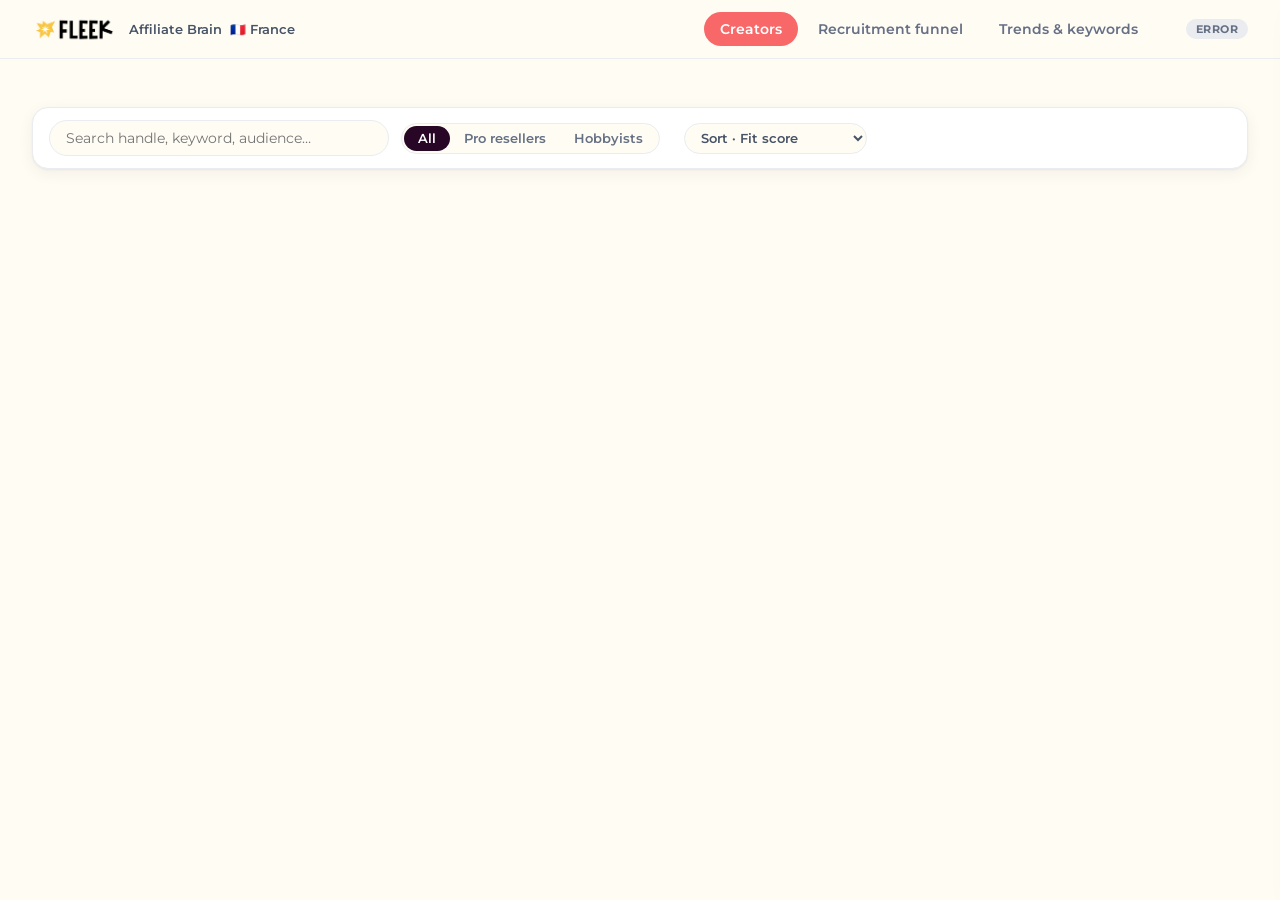
==== dashboard/index.html @ 5eed3e82 "dashboard v2: real Fleek logo, pro/hobbyist split, funnel-grouped cards Doug's six-point review: rea" ====
<!doctype html>
<html lang="en">
<head>
<meta charset="utf-8">
<meta name="viewport" content="width=device-width, initial-scale=1">
<title>Fleek — Affiliate Brain · France</title>
<link rel="preconnect" href="https://fonts.gstatic.com" crossorigin>
<link href="https://fonts.googleapis.com/css2?family=Montserrat:wght@400;500;600;700;800&display=swap" rel="stylesheet">
<link rel="stylesheet" href="tokens.css">
<link rel="stylesheet" href="style.css">
</head>
<body>

<header class="topbar">
  <div class="brand">
    <img class="logo" src="assets/fleek-logo.webp" alt="Fleek" height="30">
    <span class="brand-sub">Affiliate Brain <span class="brand-geo">🇫🇷 France</span></span>
  </div>
  <nav class="tabs" role="tablist">
    <button class="tab active" data-view="creators" role="tab">Creators</button>
    <button class="tab" data-view="funnel" role="tab">Recruitment funnel</button>
    <button class="tab" data-view="trends" role="tab">Trends &amp; keywords</button>
  </nav>
  <div class="topbar-right">
    <span id="source-badge" class="badge badge-loading">connecting…</span>
  </div>
</header>

<main>

<!-- ============ CREATORS ============ -->
<section id="view-creators" class="view active">
  <div class="stat-strip" id="creator-stats"></div>
  <div class="toolbar">
    <input id="search" class="search" type="search" placeholder="Search handle, keyword, audience…" autocomplete="off">
    <div class="seg-control" id="type-control" role="group" aria-label="Creator type">
      <button class="seg on" data-type="">All</button>
      <button class="seg" data-type="Pro reseller">Pro resellers</button>
      <button class="seg" data-type="Hobbyist">Hobbyists</button>
    </div>
    <div class="platform-toggles" id="platform-toggles"></div>
    <select id="sort" class="sort" aria-label="Sort by">
      <option value="score">Sort · Fit score</option>
      <option value="cac">Sort · Predicted CAC</option>
      <option value="followers">Sort · Followers</option>
    </select>
    <span class="result-count" id="result-count"></span>
    <button class="clear-btn" id="clear-filters" hidden>Clear ✕</button>
  </div>
  <div class="toolbar-chips" id="filter-chips"></div>
  <div id="card-sections"></div>
</section>

<!-- ============ FUNNEL ============ -->
<section id="view-funnel" class="view">
  <div class="panel">
    <div class="panel-head">
      <h2>Recruitment pipeline — today</h2>
      <p class="panel-sub" id="funnel-sub"></p>
    </div>
    <div id="funnel-chart"></div>
  </div>
  <div class="panel">
    <div class="panel-head">
      <h2>Pipeline over time</h2>
      <p class="panel-sub">Solid = real snapshots (the server records one on every launch, compounding weekly).
      Dashed = <strong>modelled projection</strong> from playbook assumptions — not data.</p>
    </div>
    <div id="history-chart"></div>
    <p class="footnote" id="model-note"></p>
  </div>
</section>

<!-- ============ TRENDS ============ -->
<section id="view-trends" class="view">
  <div class="stat-strip" id="trend-stats"></div>
  <div class="panel-row">
    <div class="panel">
      <div class="panel-head"><h2>Top hashtags by posts</h2>
        <p class="panel-sub">Across the ingested FR reseller posts</p></div>
      <div id="volume-chart"></div>
    </div>
    <div class="panel">
      <div class="panel-head"><h2>Top hashtags by views</h2>
        <p class="panel-sub">Where the audience actually is</p></div>
      <div id="engagement-chart"></div>
    </div>
  </div>
  <div class="panel-row">
    <div class="panel">
      <div class="panel-head"><h2>Rising now</h2>
        <p class="panel-sub">Last 90 days vs the 90 before — feed these into outreach &amp; briefs</p></div>
      <ul class="rising-list" id="rising-list"></ul>
    </div>
    <div class="panel">
      <div class="panel-head"><h2>Top-performing posts</h2>
        <p class="panel-sub">The formats worth briefing</p></div>
      <table class="posts-table" id="posts-table"></table>
    </div>
  </div>
</section>

</main>

<!-- creator detail drawer -->
<div id="drawer-scrim" class="scrim"></div>
<aside id="drawer" class="drawer" aria-hidden="true"></aside>

<div id="tooltip" class="tooltip" hidden></div>

<script src="charts.js"></script>
<script src="app.js"></script>
</body>
</html>
---- dashboard/tokens.css ----
/* Fleek brand tokens — extracted from joinfleek.com live CSS (2026-07-10).
   Chart colors are darkened brand steps, validated (dataviz six checks, light surface). */
:root {
  /* brand */
  --fleek-coral: #f86868;
  --fleek-coral-deep: #e14b4b;
  --fleek-gold: #f8c642;
  --fleek-plum: #270626;
  --fleek-cream: #fffcf4;

  /* surfaces */
  --bg: var(--fleek-cream);
  --surface: #ffffff;
  --surface-tint: #fff7ea;
  --border: #eaecf0;
  --shadow: 0 1px 2px rgba(39, 6, 38, 0.05), 0 4px 16px rgba(39, 6, 38, 0.06);
  --shadow-lift: 0 4px 8px rgba(39, 6, 38, 0.08), 0 12px 32px rgba(39, 6, 38, 0.1);

  /* ink */
  --ink: #111827;
  --ink-2: #475467;
  --ink-3: #667085;
  --ink-inverse: #ffffff;

  /* charts (validated: #d63c3c + #a97c08 pass all six checks on cream) */
  --chart-1: #d63c3c;
  --chart-2: #a97c08;
  --chart-muted: #98a2b3;
  --chart-grid: #f0ecdf;

  /* status */
  --ok: #16a34a;
  --warn: #b45309;
  --bad: #dc2626;

  /* type */
  --font: "Montserrat", -apple-system, "Segoe UI", sans-serif;
  --fs-xs: 11px;
  --fs-sm: 12.5px;
  --fs-base: 14px;
  --fs-md: 16px;
  --fs-lg: 20px;
  --fs-xl: 28px;
  --fs-hero: 40px;

  /* space (4px scale) */
  --sp-1: 4px;
  --sp-2: 8px;
  --sp-3: 12px;
  --sp-4: 16px;
  --sp-5: 24px;
  --sp-6: 32px;
  --sp-7: 48px;

  /* radius */
  --r-sm: 6px;
  --r-md: 10px;
  --r-lg: 16px;
  --r-pill: 999px;

  /* motion */
  --t-fast: 120ms ease-out;
  --t-med: 220ms cubic-bezier(0.2, 0.8, 0.2, 1);
}
---- dashboard/style.css ----
/* Fleek Affiliate Dashboard — all values via tokens.css */
* { box-sizing: border-box; margin: 0; }
html { height: 100%; }
body {
  font-family: var(--font);
  font-size: var(--fs-base);
  color: var(--ink);
  background: var(--bg);
  min-height: 100%;
}
button { font: inherit; cursor: pointer; }

/* ---------- top bar ---------- */
.topbar {
  position: sticky; top: 0; z-index: 20;
  display: flex; align-items: center; gap: var(--sp-6);
  padding: var(--sp-3) var(--sp-6);
  background: rgba(255, 252, 244, 0.92);
  backdrop-filter: blur(8px);
  border-bottom: 1px solid var(--border);
}
.brand { display: flex; align-items: center; gap: var(--sp-3); }
.logo { height: 30px; display: block; }
.brand-sub { font-size: var(--fs-sm); font-weight: 600; color: var(--ink-2); }
.brand-geo { margin-left: var(--sp-1); }
.tabs { display: flex; gap: var(--sp-1); margin-left: auto; }
.tab {
  border: 0; background: none; padding: var(--sp-2) var(--sp-4);
  font-weight: 600; font-size: var(--fs-base); color: var(--ink-3);
  border-radius: var(--r-pill); transition: color var(--t-fast), background var(--t-fast);
}
.tab:hover { color: var(--ink); background: var(--surface-tint); }
.tab.active { color: var(--ink-inverse); background: var(--fleek-coral); }
.topbar-right { display: flex; align-items: center; gap: var(--sp-3); }
.badge {
  font-size: var(--fs-xs); font-weight: 700; letter-spacing: 0.4px;
  padding: 3px 10px; border-radius: var(--r-pill); text-transform: uppercase;
}
.badge-live { background: #d1fadf; color: var(--ok); }
.badge-snapshot { background: var(--surface-tint); color: var(--warn); border: 1px solid var(--fleek-gold); }
.badge-loading { background: var(--border); color: var(--ink-3); }

/* ---------- layout ---------- */
main { max-width: 1280px; margin: 0 auto; padding: var(--sp-5) var(--sp-6) var(--sp-7); }
.view { display: none; }
.view.active { display: block; }
.panel {
  background: var(--surface); border: 1px solid var(--border);
  border-radius: var(--r-lg); box-shadow: var(--shadow);
  padding: var(--sp-5); margin-bottom: var(--sp-5);
}
.panel-row { display: grid; grid-template-columns: 1fr 1fr; gap: var(--sp-5); }
.panel-row .panel { margin-bottom: var(--sp-5); }
.panel-head { margin-bottom: var(--sp-4); }
.panel-head h2 { font-size: var(--fs-md); font-weight: 700; }
.panel-sub { font-size: var(--fs-sm); color: var(--ink-3); margin-top: var(--sp-1); }
.footnote { font-size: var(--fs-xs); color: var(--ink-3); margin-top: var(--sp-3); }

/* ---------- stat strip ---------- */
.stat-strip {
  display: grid; grid-template-columns: repeat(auto-fit, minmax(150px, 1fr));
  gap: var(--sp-4); margin-bottom: var(--sp-5);
}
.stat {
  background: var(--surface); border: 1px solid var(--border);
  border-radius: var(--r-md); padding: var(--sp-4);
}
.stat .num { font-size: var(--fs-xl); font-weight: 800; letter-spacing: -0.5px; }
.stat .num em { font-style: normal; color: var(--fleek-coral); }
.stat .lbl { font-size: var(--fs-xs); font-weight: 600; color: var(--ink-3);
  text-transform: uppercase; letter-spacing: 0.5px; margin-top: 2px; }

/* ---------- filter toolbar ---------- */
.toolbar {
  display: flex; align-items: center; flex-wrap: wrap; gap: var(--sp-3);
  background: var(--surface); border: 1px solid var(--border);
  border-radius: var(--r-lg); box-shadow: var(--shadow);
  padding: var(--sp-3) var(--sp-4); margin-bottom: var(--sp-3);
}
.search {
  flex: 1; min-width: 220px; max-width: 340px; padding: var(--sp-2) var(--sp-4);
  font: inherit; color: var(--ink);
  background: var(--bg); border: 1px solid var(--border); border-radius: var(--r-pill);
  outline: none; transition: border-color var(--t-fast);
}
.search:focus { border-color: var(--fleek-coral); }
.seg-control {
  display: flex; background: var(--bg); border: 1px solid var(--border);
  border-radius: var(--r-pill); padding: 2px;
}
.seg {
  border: 0; background: none; padding: 5px 14px; border-radius: var(--r-pill);
  font-size: var(--fs-sm); font-weight: 600; color: var(--ink-3);
  transition: all var(--t-fast);
}
.seg.on { background: var(--fleek-plum); color: var(--ink-inverse); }
.platform-toggles { display: flex; gap: var(--sp-1); }
.ptoggle {
  width: 34px; height: 34px; display: flex; align-items: center; justify-content: center;
  border: 1px solid var(--border); border-radius: 50%; background: var(--bg);
  color: var(--ink-3); transition: all var(--t-fast);
}
.ptoggle svg { width: 16px; height: 16px; }
.ptoggle:hover { color: var(--ink); border-color: var(--fleek-coral); }
.ptoggle.on { background: var(--fleek-coral); border-color: var(--fleek-coral); color: var(--ink-inverse); }
.sort {
  font: inherit; font-size: var(--fs-sm); font-weight: 600; color: var(--ink-2);
  background: var(--bg); border: 1px solid var(--border); border-radius: var(--r-pill);
  padding: 6px 12px; outline: none; cursor: pointer;
}
.result-count { margin-left: auto; font-size: var(--fs-sm); font-weight: 600; color: var(--ink-3); }
.clear-btn {
  border: 0; background: var(--surface-tint); color: var(--fleek-coral-deep);
  font-size: var(--fs-sm); font-weight: 700; padding: 5px 12px; border-radius: var(--r-pill);
}
.toolbar-chips { display: flex; flex-wrap: wrap; gap: var(--sp-2) var(--sp-4);
  margin-bottom: var(--sp-5); padding: 0 var(--sp-2); }
.chip-group { display: flex; align-items: center; flex-wrap: wrap; gap: var(--sp-1); }
.chip-group .glbl { font-size: var(--fs-xs); font-weight: 700; color: var(--ink-3);
  text-transform: uppercase; letter-spacing: 0.5px; margin-right: var(--sp-1); }
.chip {
  border: 1px solid var(--border); background: var(--surface);
  padding: 3px 12px; border-radius: var(--r-pill);
  font-size: var(--fs-sm); font-weight: 600; color: var(--ink-2);
  transition: all var(--t-fast);
}
.chip:hover { border-color: var(--fleek-coral); color: var(--ink); }
.chip.on { background: var(--fleek-plum); border-color: var(--fleek-plum); color: var(--ink-inverse); }

/* ---------- stage sections ---------- */
.stage-section { margin-bottom: var(--sp-6); }
.stage-head {
  display: flex; align-items: baseline; gap: var(--sp-3);
  padding: 0 var(--sp-1) var(--sp-3);
  border-bottom: 2px solid var(--fleek-gold);
  margin-bottom: var(--sp-4);
}
.stage-name { font-size: var(--fs-md); font-weight: 800; letter-spacing: -0.2px; }
.stage-count { font-size: var(--fs-sm); font-weight: 600; color: var(--ink-2); }
.stage-pos { margin-left: auto; font-size: var(--fs-xs); font-weight: 600; color: var(--ink-3);
  text-transform: uppercase; letter-spacing: 0.5px; }

/* ---------- creator cards ---------- */
.card-grid { display: grid; grid-template-columns: repeat(auto-fill, minmax(290px, 1fr)); gap: var(--sp-4); }
.card {
  background: var(--surface); border: 1px solid var(--border); border-radius: var(--r-lg);
  box-shadow: var(--shadow); padding: var(--sp-4);
  display: flex; flex-direction: column; gap: var(--sp-3);
  transition: transform var(--t-med), box-shadow var(--t-med);
  cursor: pointer;
  border-top: 3px solid var(--border);
}
.card.type-pro { border-top-color: var(--fleek-plum); }
.card.type-hobby { border-top-color: var(--fleek-gold); }
.type-lbl { text-transform: uppercase; letter-spacing: 0.5px; font-weight: 700; }
.type-lbl.pro { color: var(--fleek-plum); }
.type-lbl.hobby { color: var(--warn); }
.audience-line {
  font-size: var(--fs-sm); font-style: italic; color: var(--ink-2); line-height: 1.45;
}
.card:hover { transform: translateY(-3px); box-shadow: var(--shadow-lift); }
.card-top { display: flex; align-items: center; gap: var(--sp-3); }
.avatar-wrap { position: relative; flex: none; }
.platform-link {
  position: absolute; right: -4px; bottom: -4px;
  width: 20px; height: 20px; border-radius: 50%;
  display: flex; align-items: center; justify-content: center;
  background: var(--fleek-plum); color: var(--ink-inverse);
  border: 2px solid var(--surface);
  transition: transform var(--t-fast), background var(--t-fast);
}
.platform-link svg { width: 10px; height: 10px; }
.platform-link:hover { transform: scale(1.25); background: var(--fleek-coral); }
.avatar {
  width: 48px; height: 48px; border-radius: 50%; flex: none;
  object-fit: cover; background: var(--surface-tint);
  border: 2px solid var(--fleek-gold);
}
.avatar-fallback {
  width: 48px; height: 48px; border-radius: 50%; flex: none;
  display: flex; align-items: center; justify-content: center;
  font-weight: 800; font-size: var(--fs-md); color: var(--ink-inverse);
  border: 2px solid var(--fleek-gold);
}
.card-id { min-width: 0; }
.handle { font-weight: 700; font-size: var(--fs-base); white-space: nowrap;
  overflow: hidden; text-overflow: ellipsis; }
.meta-line { display: flex; gap: var(--sp-2); align-items: center;
  font-size: var(--fs-xs); color: var(--ink-3); font-weight: 600; }
.score-ring { margin-left: auto; flex: none; position: relative; width: 44px; height: 44px; }
.score-ring svg { transform: rotate(-90deg); }
.score-ring .val {
  position: absolute; inset: 0; display: flex; align-items: center; justify-content: center;
  font-size: var(--fs-sm); font-weight: 800;
}
.tag-row { display: flex; flex-wrap: wrap; gap: var(--sp-1); }
.tag {
  font-size: var(--fs-xs); font-weight: 600; padding: 2px 9px;
  border-radius: var(--r-pill); background: var(--surface-tint);
  color: var(--ink-2); border: 1px solid var(--border);
}
.tag.seg { background: var(--fleek-coral); border-color: var(--fleek-coral); color: var(--ink-inverse); }
.tag.stage { background: var(--fleek-plum); border-color: var(--fleek-plum); color: var(--ink-inverse); }
.card-foot {
  display: flex; align-items: center; gap: var(--sp-4);
  border-top: 1px solid var(--border); padding-top: var(--sp-3);
  font-size: var(--fs-sm); color: var(--ink-2);
}
.card-foot b { color: var(--ink); }
.conf-dot { width: 8px; height: 8px; border-radius: 50%; display: inline-block; margin-right: 4px; }

/* ---------- drawer ---------- */
.scrim {
  position: fixed; inset: 0; background: rgba(39, 6, 38, 0.35);
  opacity: 0; pointer-events: none; transition: opacity var(--t-med); z-index: 30;
}
.scrim.open { opacity: 1; pointer-events: auto; }
.drawer {
  position: fixed; top: 0; right: 0; bottom: 0; width: 460px; z-index: 31;
  background: var(--surface); box-shadow: var(--shadow-lift);
  transform: translateX(105%); transition: transform var(--t-med);
  padding: var(--sp-6); overflow-y: auto;
}
.drawer.open { transform: none; }
.drawer h3 { font-size: var(--fs-lg); font-weight: 800; }
.drawer .sec { margin-top: var(--sp-5); }
.drawer .sec h4 {
  font-size: var(--fs-xs); font-weight: 700; color: var(--ink-3);
  text-transform: uppercase; letter-spacing: 0.6px; margin-bottom: var(--sp-2);
}
.drawer .sec p { font-size: var(--fs-sm); line-height: 1.55; color: var(--ink-2); white-space: pre-wrap; }
.drawer .close {
  position: absolute; top: var(--sp-4); right: var(--sp-4);
  border: 0; background: var(--surface-tint); border-radius: 50%;
  width: 32px; height: 32px; font-size: var(--fs-md); color: var(--ink-2);
}
.kv { display: grid; grid-template-columns: 130px 1fr; gap: var(--sp-2); font-size: var(--fs-sm); }
.kv dt { color: var(--ink-3); font-weight: 600; }
.kv dd { color: var(--ink); font-weight: 600; }
.breakdown-bar { display: flex; align-items: center; gap: var(--sp-2); margin-bottom: var(--sp-2); }
.breakdown-bar .blbl { width: 150px; font-size: var(--fs-xs); color: var(--ink-2); font-weight: 600; }
.breakdown-bar .btrack { flex: 1; height: 8px; border-radius: var(--r-pill); background: var(--chart-grid); }
.breakdown-bar .bfill { height: 8px; border-radius: var(--r-pill); background: var(--chart-1); }
.breakdown-bar .bval { width: 44px; font-size: var(--fs-xs); font-weight: 700; text-align: right; }

/* ---------- charts ---------- */
.chart-svg { width: 100%; display: block; }
.chart-svg text { font-family: var(--font); }
.bar-lbl { font-size: 12px; font-weight: 600; fill: var(--ink-2); }
.bar-val { font-size: 12px; font-weight: 700; fill: var(--ink); }
.axis-lbl { font-size: 11px; font-weight: 600; fill: var(--ink-3); }
.grid-line { stroke: var(--chart-grid); stroke-width: 1; }
.conv-lbl { font-size: 11px; font-weight: 700; fill: var(--fleek-coral-deep); }
.legend { display: flex; gap: var(--sp-4); font-size: var(--fs-sm); font-weight: 600;
  color: var(--ink-2); margin-bottom: var(--sp-3); }
.legend .sw { display: inline-block; width: 14px; height: 3px; border-radius: 2px;
  vertical-align: middle; margin-right: 6px; }

.tooltip {
  position: fixed; z-index: 50; pointer-events: none;
  background: var(--fleek-plum); color: var(--ink-inverse);
  font-size: var(--fs-xs); font-weight: 600; line-height: 1.5;
  padding: var(--sp-2) var(--sp-3); border-radius: var(--r-sm);
  box-shadow: var(--shadow-lift); max-width: 260px;
}

/* ---------- trends lists ---------- */
.rising-list { list-style: none; display: flex; flex-direction: column; gap: var(--sp-2); }
.rising-list li {
  display: flex; align-items: center; gap: var(--sp-3);
  padding: var(--sp-2) var(--sp-3); border: 1px solid var(--border);
  border-radius: var(--r-md); font-size: var(--fs-sm);
}
.rising-list .rtag { font-weight: 700; }
.rising-list .rdelta {
  margin-left: auto; font-weight: 700; color: var(--ok);
  background: #d1fadf; padding: 2px 10px; border-radius: var(--r-pill); font-size: var(--fs-xs);
}
.rising-list .rcounts { color: var(--ink-3); font-size: var(--fs-xs); }
.posts-table { width: 100%; border-collapse: collapse; font-size: var(--fs-sm); }
.posts-table td { padding: var(--sp-2) var(--sp-2); border-top: 1px solid var(--border);
  vertical-align: top; }
.posts-table tr:first-child td { border-top: 0; }
.posts-table .pauthor { font-weight: 700; white-space: nowrap; }
.posts-table .ptext { color: var(--ink-2); }
.posts-table .pviews { font-weight: 700; text-align: right; white-space: nowrap; }
.empty-note { color: var(--ink-3); font-size: var(--fs-sm); padding: var(--sp-4); }
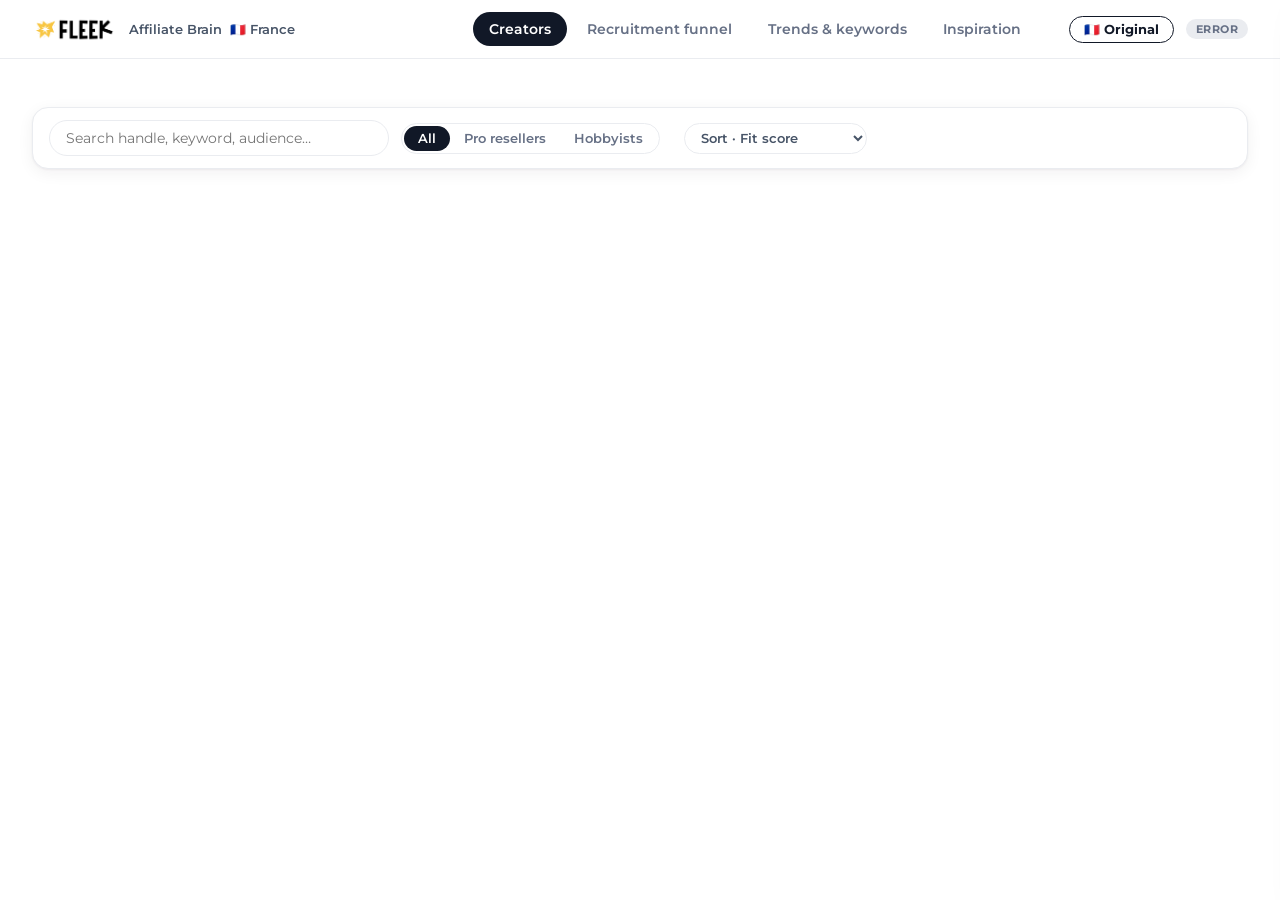
==== commit 44d4b46c: "dashboard v3: marketplace theme, audience tags, channels, translation, inspiration Second review rou" ====
--- a/dashboard/index.html
+++ b/dashboard/index.html
@@ -20,8 +20,10 @@
     <button class="tab active" data-view="creators" role="tab">Creators</button>
     <button class="tab" data-view="funnel" role="tab">Recruitment funnel</button>
     <button class="tab" data-view="trends" role="tab">Trends &amp; keywords</button>
+    <button class="tab" data-view="inspiration" role="tab">Inspiration</button>
   </nav>
   <div class="topbar-right">
+    <button id="lang-toggle" class="lang-toggle" title="Translate keywords & niches">🇫🇷 Original</button>
     <span id="source-badge" class="badge badge-loading">connecting…</span>
   </div>
 </header>
@@ -100,6 +102,16 @@
   </div>
 </section>
 
+<!-- ============ INSPIRATION ============ -->
+<section id="view-inspiration" class="view">
+  <div class="panel-head inspiration-head">
+    <h2>Top-performing videos from the roster</h2>
+    <p class="panel-sub">What already works — the raw feed for the next stage: the brief &amp; activation
+    generator studies these formats, hooks and hashtags before writing a creator's brief.</p>
+  </div>
+  <div class="insp-grid" id="insp-grid"></div>
+</section>
+
 </main>
 
 <!-- creator detail drawer -->
@@ -109,6 +121,9 @@
 <div id="tooltip" class="tooltip" hidden></div>
 
 <script src="charts.js"></script>
+<script src="translations.js"></script>
+<script src="helpers.js"></script>
+<script src="views.js"></script>
 <script src="app.js"></script>
 </body>
 </html>
--- a/dashboard/tokens.css
+++ b/dashboard/tokens.css
@@ -8,10 +8,11 @@
   --fleek-plum: #270626;
   --fleek-cream: #fffcf4;
 
-  /* surfaces */
-  --bg: var(--fleek-cream);
+  /* surfaces — matched to joinfleek.com marketplace pages: white, black ink, gold accents */
+  --bg: #ffffff;
   --surface: #ffffff;
-  --surface-tint: #fff7ea;
+  --surface-tint: #f8f8f8;
+  --gold-tint: #fff7e0;
   --border: #eaecf0;
   --shadow: 0 1px 2px rgba(39, 6, 38, 0.05), 0 4px 16px rgba(39, 6, 38, 0.06);
   --shadow-lift: 0 4px 8px rgba(39, 6, 38, 0.08), 0 12px 32px rgba(39, 6, 38, 0.1);
@@ -22,11 +23,12 @@
   --ink-3: #667085;
   --ink-inverse: #ffffff;
 
-  /* charts (validated: #d63c3c + #a97c08 pass all six checks on cream) */
+  /* charts (validated: #d63c3c + #a97c08 pass all six checks on white/cream) */
   --chart-1: #d63c3c;
   --chart-2: #a97c08;
   --chart-muted: #98a2b3;
-  --chart-grid: #f0ecdf;
+  --chart-grid: #f0f0ec;
+  --gold-deep: #a97c08;
 
   /* status */
   --ok: #16a34a;
--- a/dashboard/style.css
+++ b/dashboard/style.css
@@ -15,7 +15,7 @@
   position: sticky; top: 0; z-index: 20;
   display: flex; align-items: center; gap: var(--sp-6);
   padding: var(--sp-3) var(--sp-6);
-  background: rgba(255, 252, 244, 0.92);
+  background: rgba(255, 255, 255, 0.94);
   backdrop-filter: blur(8px);
   border-bottom: 1px solid var(--border);
 }
@@ -30,7 +30,14 @@
   border-radius: var(--r-pill); transition: color var(--t-fast), background var(--t-fast);
 }
 .tab:hover { color: var(--ink); background: var(--surface-tint); }
-.tab.active { color: var(--ink-inverse); background: var(--fleek-coral); }
+.tab.active { color: var(--ink-inverse); background: var(--ink); }
+.lang-toggle {
+  border: 1px solid var(--ink); background: var(--surface); color: var(--ink);
+  font-size: var(--fs-sm); font-weight: 700; padding: 5px 14px; border-radius: var(--r-pill);
+  transition: all var(--t-fast);
+}
+.lang-toggle:hover { background: var(--fleek-gold); border-color: var(--fleek-gold); }
+.lang-toggle.en { background: var(--fleek-gold); border-color: var(--fleek-gold); }
 .topbar-right { display: flex; align-items: center; gap: var(--sp-3); }
 .badge {
   font-size: var(--fs-xs); font-weight: 700; letter-spacing: 0.4px;
@@ -65,8 +72,9 @@
   background: var(--surface); border: 1px solid var(--border);
   border-radius: var(--r-md); padding: var(--sp-4);
 }
+.stat { border-bottom: 3px solid var(--fleek-gold); }
 .stat .num { font-size: var(--fs-xl); font-weight: 800; letter-spacing: -0.5px; }
-.stat .num em { font-style: normal; color: var(--fleek-coral); }
+.stat .num em { font-style: normal; color: var(--ink); }
 .stat .lbl { font-size: var(--fs-xs); font-weight: 600; color: var(--ink-3);
   text-transform: uppercase; letter-spacing: 0.5px; margin-top: 2px; }
 
@@ -93,7 +101,7 @@
   font-size: var(--fs-sm); font-weight: 600; color: var(--ink-3);
   transition: all var(--t-fast);
 }
-.seg.on { background: var(--fleek-plum); color: var(--ink-inverse); }
+.seg.on { background: var(--ink); color: var(--ink-inverse); }
 .platform-toggles { display: flex; gap: var(--sp-1); }
 .ptoggle {
   width: 34px; height: 34px; display: flex; align-items: center; justify-content: center;
@@ -101,8 +109,8 @@
   color: var(--ink-3); transition: all var(--t-fast);
 }
 .ptoggle svg { width: 16px; height: 16px; }
-.ptoggle:hover { color: var(--ink); border-color: var(--fleek-coral); }
-.ptoggle.on { background: var(--fleek-coral); border-color: var(--fleek-coral); color: var(--ink-inverse); }
+.ptoggle:hover { color: var(--ink); border-color: var(--ink); }
+.ptoggle.on { background: var(--fleek-gold); border-color: var(--fleek-gold); color: var(--ink); }
 .sort {
   font: inherit; font-size: var(--fs-sm); font-weight: 600; color: var(--ink-2);
   background: var(--bg); border: 1px solid var(--border); border-radius: var(--r-pill);
@@ -124,8 +132,8 @@
   font-size: var(--fs-sm); font-weight: 600; color: var(--ink-2);
   transition: all var(--t-fast);
 }
-.chip:hover { border-color: var(--fleek-coral); color: var(--ink); }
-.chip.on { background: var(--fleek-plum); border-color: var(--fleek-plum); color: var(--ink-inverse); }
+.chip:hover { border-color: var(--ink); color: var(--ink); }
+.chip.on { background: var(--ink); border-color: var(--ink); color: var(--ink-inverse); }
 
 /* ---------- stage sections ---------- */
 .stage-section { margin-bottom: var(--sp-6); }
@@ -150,11 +158,11 @@
   cursor: pointer;
   border-top: 3px solid var(--border);
 }
-.card.type-pro { border-top-color: var(--fleek-plum); }
+.card.type-pro { border-top-color: var(--ink); }
 .card.type-hobby { border-top-color: var(--fleek-gold); }
 .type-lbl { text-transform: uppercase; letter-spacing: 0.5px; font-weight: 700; }
-.type-lbl.pro { color: var(--fleek-plum); }
-.type-lbl.hobby { color: var(--warn); }
+.type-lbl.pro { color: var(--ink); }
+.type-lbl.hobby { color: var(--gold-deep); }
 .audience-line {
   font-size: var(--fs-sm); font-style: italic; color: var(--ink-2); line-height: 1.45;
 }
@@ -165,12 +173,12 @@
   position: absolute; right: -4px; bottom: -4px;
   width: 20px; height: 20px; border-radius: 50%;
   display: flex; align-items: center; justify-content: center;
-  background: var(--fleek-plum); color: var(--ink-inverse);
+  background: var(--ink); color: var(--fleek-gold);
   border: 2px solid var(--surface);
   transition: transform var(--t-fast), background var(--t-fast);
 }
 .platform-link svg { width: 10px; height: 10px; }
-.platform-link:hover { transform: scale(1.25); background: var(--fleek-coral); }
+.platform-link:hover { transform: scale(1.25); background: var(--fleek-coral); color: var(--ink-inverse); }
 .avatar {
   width: 48px; height: 48px; border-radius: 50%; flex: none;
   object-fit: cover; background: var(--surface-tint);
@@ -199,8 +207,9 @@
   border-radius: var(--r-pill); background: var(--surface-tint);
   color: var(--ink-2); border: 1px solid var(--border);
 }
-.tag.seg { background: var(--fleek-coral); border-color: var(--fleek-coral); color: var(--ink-inverse); }
-.tag.stage { background: var(--fleek-plum); border-color: var(--fleek-plum); color: var(--ink-inverse); }
+.tag.seg { background: var(--fleek-gold); border-color: var(--fleek-gold); color: var(--ink); }
+.tag.stage { background: var(--ink); border-color: var(--ink); color: var(--ink-inverse); }
+.tag.aud { background: var(--gold-tint); border-color: var(--fleek-gold); color: var(--gold-deep); font-style: italic; }
 .card-foot {
   display: flex; align-items: center; gap: var(--sp-4);
   border-top: 1px solid var(--border); padding-top: var(--sp-3);
@@ -285,3 +294,51 @@
 .posts-table .ptext { color: var(--ink-2); }
 .posts-table .pviews { font-weight: 700; text-align: right; white-space: nowrap; }
 .empty-note { color: var(--ink-3); font-size: var(--fs-sm); padding: var(--sp-4); }
+
+/* ---------- channels + contact (drawer) ---------- */
+.channel-links { display: flex; flex-wrap: wrap; gap: var(--sp-2); }
+.channel-links a {
+  display: inline-flex; align-items: center; gap: 6px;
+  border: 1px solid var(--ink); border-radius: var(--r-pill);
+  padding: 5px 12px; font-size: var(--fs-sm); font-weight: 700;
+  color: var(--ink); text-decoration: none; transition: all var(--t-fast);
+}
+.channel-links a:hover { background: var(--fleek-gold); border-color: var(--fleek-gold); }
+.channel-links svg, .channel-links .ch-letter { width: 14px; height: 14px; }
+.ch-letter {
+  display: inline-flex; align-items: center; justify-content: center;
+  background: var(--ink); color: var(--fleek-gold); border-radius: 50%;
+  font-size: 9px; font-weight: 800;
+}
+.channel-links .auto { color: var(--ink-3); font-size: var(--fs-xs); font-weight: 600; }
+.contact-box {
+  background: var(--gold-tint); border: 1px solid var(--fleek-gold);
+  border-radius: var(--r-md); padding: var(--sp-3) var(--sp-4);
+  font-size: var(--fs-sm); font-weight: 600;
+}
+.contact-box a { color: var(--ink); font-weight: 700; }
+
+/* ---------- inspiration ---------- */
+.inspiration-head { margin-bottom: var(--sp-5); }
+.inspiration-head h2 { font-size: var(--fs-lg); font-weight: 800; }
+.insp-grid { display: grid; grid-template-columns: repeat(auto-fill, minmax(300px, 1fr)); gap: var(--sp-4); }
+.insp-card {
+  background: var(--surface); border: 1px solid var(--border); border-radius: var(--r-lg);
+  box-shadow: var(--shadow); padding: var(--sp-4);
+  display: flex; flex-direction: column; gap: var(--sp-3);
+  transition: transform var(--t-med), box-shadow var(--t-med);
+}
+.insp-card:hover { transform: translateY(-3px); box-shadow: var(--shadow-lift); }
+.insp-top { display: flex; align-items: center; gap: var(--sp-2); }
+.insp-format {
+  background: var(--ink); color: var(--ink-inverse);
+  font-size: var(--fs-xs); font-weight: 700; padding: 3px 10px; border-radius: var(--r-pill);
+}
+.insp-views { margin-left: auto; font-weight: 800; font-size: var(--fs-md); }
+.insp-views small { font-weight: 600; color: var(--ink-3); font-size: var(--fs-xs); }
+.insp-text { font-size: var(--fs-sm); color: var(--ink-2); line-height: 1.5; flex: 1; }
+.insp-foot { display: flex; align-items: center; gap: var(--sp-2); flex-wrap: wrap;
+  border-top: 1px solid var(--border); padding-top: var(--sp-3); font-size: var(--fs-sm); }
+.insp-foot .pauthor { font-weight: 700; }
+.insp-foot a { color: var(--ink); font-weight: 700; margin-left: auto; }
+.insp-date { color: var(--ink-3); font-size: var(--fs-xs); }
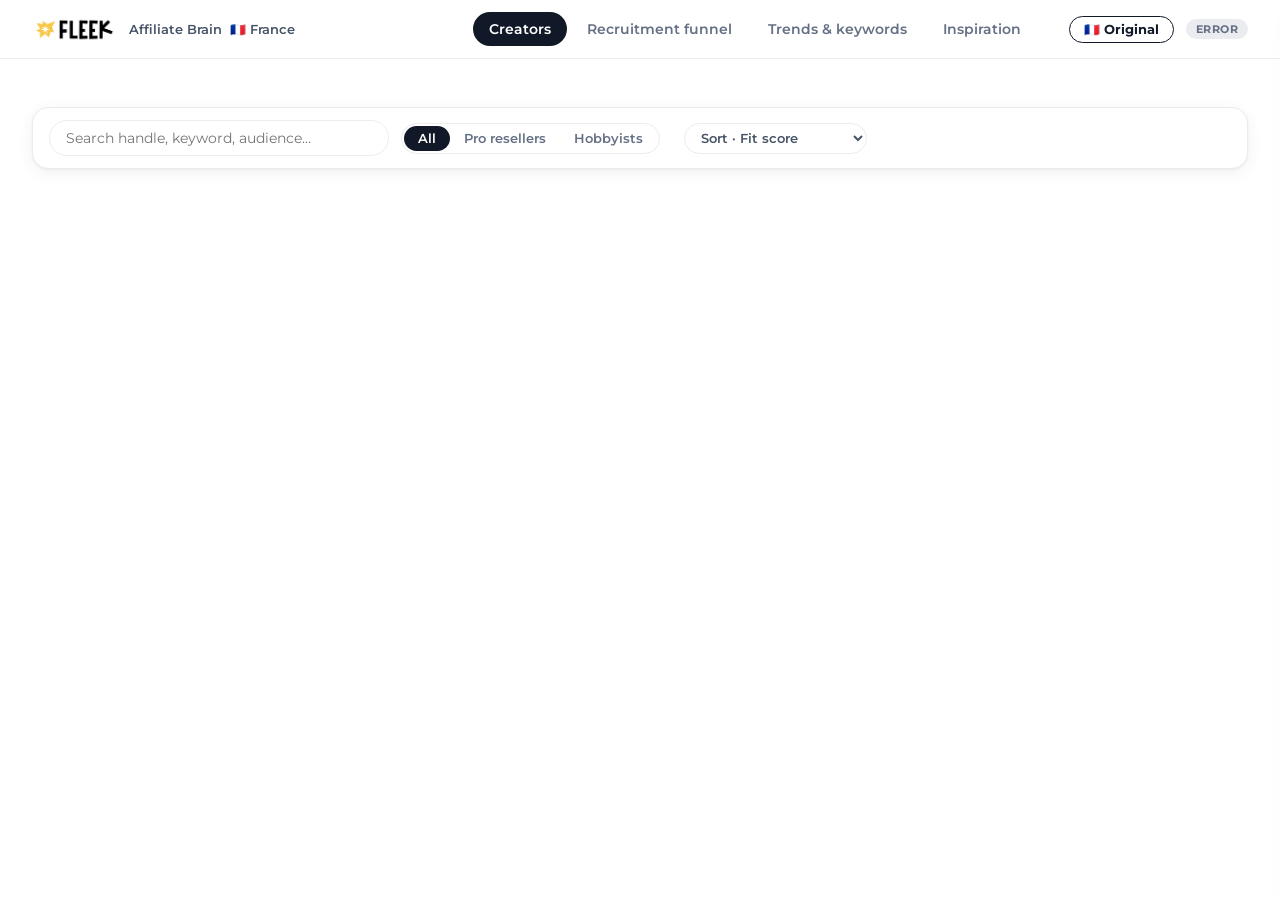
==== commit b06237ce: "inspiration: playable video wall, hard relevance gate, overperformance rank Doug caught off-topic vi" ====
--- a/dashboard/index.html
+++ b/dashboard/index.html
@@ -4,6 +4,7 @@
 <meta charset="utf-8">
 <meta name="viewport" content="width=device-width, initial-scale=1">
 <title>Fleek — Affiliate Brain · France</title>
+<link rel="icon" href="data:image/svg+xml,<svg xmlns='http://www.w3.org/2000/svg' viewBox='0 0 100 100'><text y='.9em' font-size='90'>🌟</text></svg>">
 <link rel="preconnect" href="https://fonts.gstatic.com" crossorigin>
 <link href="https://fonts.googleapis.com/css2?family=Montserrat:wght@400;500;600;700;800&display=swap" rel="stylesheet">
 <link rel="stylesheet" href="tokens.css">
@@ -105,9 +106,10 @@
 <!-- ============ INSPIRATION ============ -->
 <section id="view-inspiration" class="view">
   <div class="panel-head inspiration-head">
-    <h2>Top-performing videos from the roster</h2>
-    <p class="panel-sub">What already works — the raw feed for the next stage: the brief &amp; activation
-    generator studies these formats, hooks and hashtags before writing a creator's brief.</p>
+    <h2>Inspiration — proven reseller content, playable here</h2>
+    <p class="panel-sub">Relevance-gated (reselling &amp; secondhand fashion only), max 18 months old, ranked by
+    how far each video outperforms its creator's own median — repeatable techniques, not lucky accounts.
+    This wall + Airtable feed the next stage: the brief &amp; activation generator.</p>
   </div>
   <div class="insp-grid" id="insp-grid"></div>
 </section>
@@ -120,6 +122,12 @@
 
 <div id="tooltip" class="tooltip" hidden></div>
 
+<!-- in-page video player -->
+<div id="video-modal" class="video-modal" hidden>
+  <div class="video-frame" id="video-frame"></div>
+  <button class="video-close" id="video-close" aria-label="Close player">✕</button>
+</div>
+
 <script src="charts.js"></script>
 <script src="translations.js"></script>
 <script src="helpers.js"></script>
--- a/dashboard/style.css
+++ b/dashboard/style.css
@@ -342,3 +342,41 @@
 .insp-foot .pauthor { font-weight: 700; }
 .insp-foot a { color: var(--ink); font-weight: 700; margin-left: auto; }
 .insp-date { color: var(--ink-3); font-size: var(--fs-xs); }
+.insp-card.playable { cursor: pointer; }
+.insp-ratio {
+  background: var(--gold-tint); border: 1px solid var(--fleek-gold); color: var(--gold-deep);
+  font-size: var(--fs-xs); font-weight: 700; padding: 3px 10px; border-radius: var(--r-pill);
+}
+.insp-play {
+  display: flex; align-items: center; justify-content: center;
+  background: var(--surface-tint); border-radius: var(--r-md);
+  padding: var(--sp-4) 0;
+}
+.play-btn {
+  width: 44px; height: 44px; border-radius: 50%;
+  display: flex; align-items: center; justify-content: center;
+  background: var(--ink); color: var(--fleek-gold);
+  font-size: var(--fs-md); padding-left: 4px;
+  transition: transform var(--t-fast), background var(--t-fast);
+}
+.insp-card.playable:hover .play-btn { transform: scale(1.15); background: var(--fleek-coral); color: var(--ink-inverse); }
+
+/* ---------- video player modal ---------- */
+.video-modal {
+  position: fixed; inset: 0; z-index: 40;
+  background: rgba(17, 24, 39, 0.75); backdrop-filter: blur(4px);
+  display: flex; align-items: center; justify-content: center;
+}
+.video-modal[hidden] { display: none; }
+.video-frame {
+  width: min(360px, 92vw); height: min(660px, 88vh);
+  background: var(--ink); border-radius: var(--r-lg); overflow: hidden;
+  box-shadow: var(--shadow-lift);
+}
+.video-frame iframe { width: 100%; height: 100%; border: 0; }
+.video-close {
+  position: fixed; top: var(--sp-4); right: var(--sp-4);
+  width: 40px; height: 40px; border-radius: 50%; border: 0;
+  background: var(--surface); color: var(--ink); font-size: var(--fs-md);
+  box-shadow: var(--shadow-lift);
+}
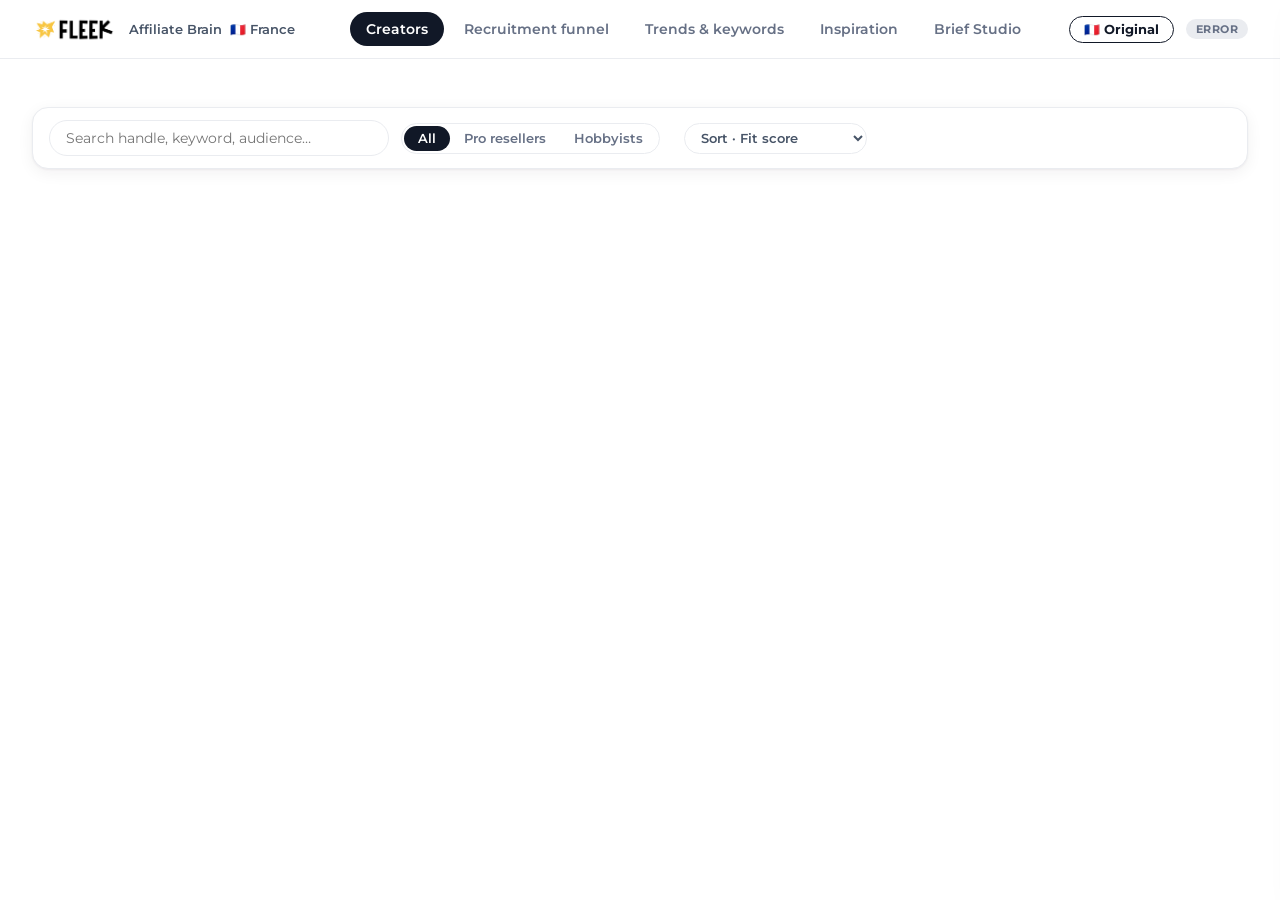
==== commit c31cb4bc: "feat: Brief Studio tab in the affiliate dashboard The brief generator now has an operator surface in" ====
--- a/dashboard/index.html
+++ b/dashboard/index.html
@@ -9,6 +9,8 @@
 <link href="https://fonts.googleapis.com/css2?family=Montserrat:wght@400;500;600;700;800&display=swap" rel="stylesheet">
 <link rel="stylesheet" href="tokens.css">
 <link rel="stylesheet" href="style.css">
+<link rel="stylesheet" href="trends.css">
+<link rel="stylesheet" href="briefs.css">
 </head>
 <body>
 
@@ -22,6 +24,7 @@
     <button class="tab" data-view="funnel" role="tab">Recruitment funnel</button>
     <button class="tab" data-view="trends" role="tab">Trends &amp; keywords</button>
     <button class="tab" data-view="inspiration" role="tab">Inspiration</button>
+    <button class="tab" data-view="briefs" role="tab">Brief Studio</button>
   </nav>
   <div class="topbar-right">
     <button id="lang-toggle" class="lang-toggle" title="Translate keywords & niches">🇫🇷 Original</button>
@@ -77,29 +80,38 @@
 <!-- ============ TRENDS ============ -->
 <section id="view-trends" class="view">
   <div class="stat-strip" id="trend-stats"></div>
-  <div class="panel-row">
+
+  <div class="panel">
+    <div class="panel-head">
+      <h2>Momentum over time</h2>
+      <p class="panel-sub">Answers: <b>what's rising</b> · streamgraph, band thickness = weekly mentions</p>
+    </div>
+    <div id="stream-chart"></div>
+    <div class="legend-row" id="stream-legend"></div>
+  </div>
+
+  <div class="trends-grid">
     <div class="panel">
-      <div class="panel-head"><h2>Top hashtags by posts</h2>
-        <p class="panel-sub">Across the ingested FR reseller posts</p></div>
-      <div id="volume-chart"></div>
+      <div class="panel-head">
+        <h2>Co-occurrence map</h2>
+        <p class="panel-sub">Answers: <b>what clusters</b> · tags linked when they share a post</p>
+      </div>
+      <div id="cooc-chart"></div>
+      <div class="legend-row" id="cooc-legend"></div>
     </div>
     <div class="panel">
-      <div class="panel-head"><h2>Top hashtags by views</h2>
-        <p class="panel-sub">Where the audience actually is</p></div>
-      <div id="engagement-chart"></div>
+      <div class="panel-head">
+        <h2>Movers</h2>
+        <p class="panel-sub">Answers: <b>what's biggest &amp; fastest</b> · vs 3 weeks ago</p>
+      </div>
+      <div class="movers" id="movers-list"></div>
     </div>
   </div>
-  <div class="panel-row">
-    <div class="panel">
-      <div class="panel-head"><h2>Rising now</h2>
-        <p class="panel-sub">Last 90 days vs the 90 before — feed these into outreach &amp; briefs</p></div>
-      <ul class="rising-list" id="rising-list"></ul>
-    </div>
-    <div class="panel">
-      <div class="panel-head"><h2>Top-performing posts</h2>
-        <p class="panel-sub">The formats worth briefing</p></div>
-      <table class="posts-table" id="posts-table"></table>
-    </div>
+
+  <div class="panel">
+    <div class="panel-head"><h2>Top-performing posts</h2>
+      <p class="panel-sub">The formats worth briefing</p></div>
+    <table class="posts-table" id="posts-table"></table>
   </div>
 </section>
 
@@ -111,7 +123,27 @@
     how far each video outperforms its creator's own median — repeatable techniques, not lucky accounts.
     This wall + Airtable feed the next stage: the brief &amp; activation generator.</p>
   </div>
+  <div class="toolbar insp-toolbar">
+    <div class="seg-control" id="insp-source" role="group" aria-label="Video source">
+      <button class="seg on" data-source="">All</button>
+      <button class="seg" data-source="fleek">🌟 Fleek</button>
+      <button class="seg" data-source="roster">Community</button>
+    </div>
+    <div class="chip-group" id="insp-format-chips"></div>
+    <select id="insp-sort" class="sort" aria-label="Sort videos">
+      <option value="score">Sort · Best technique</option>
+      <option value="ratio">Sort · Overperformance</option>
+      <option value="views">Sort · Views</option>
+      <option value="date">Sort · Newest</option>
+    </select>
+    <span class="result-count" id="insp-count"></span>
+  </div>
   <div class="insp-grid" id="insp-grid"></div>
+</section>
+
+<!-- ============ BRIEF STUDIO ============ -->
+<section id="view-briefs" class="view">
+  <div id="bf-root"></div>
 </section>
 
 </main>
@@ -122,9 +154,12 @@
 
 <div id="tooltip" class="tooltip" hidden></div>
 
-<!-- in-page video player -->
+<!-- in-page video player + per-video analysis -->
 <div id="video-modal" class="video-modal" hidden>
-  <div class="video-frame" id="video-frame"></div>
+  <div class="video-layout">
+    <div class="video-frame" id="video-frame"></div>
+    <aside class="video-analysis" id="video-analysis"></aside>
+  </div>
   <button class="video-close" id="video-close" aria-label="Close player">✕</button>
 </div>
 
@@ -133,5 +168,6 @@
 <script src="helpers.js"></script>
 <script src="views.js"></script>
 <script src="app.js"></script>
+<script src="briefs.js"></script>
 </body>
 </html>
--- a/dashboard/style.css
+++ b/dashboard/style.css
@@ -318,6 +318,46 @@
 }
 .contact-box a { color: var(--ink); font-weight: 700; }
 
+/* ---------- manual qualification block (drawer) ---------- */
+.qualify-box {
+  border: 1px solid var(--border); border-radius: var(--r-md);
+  padding: var(--sp-3) var(--sp-4); background: var(--surface);
+}
+.qualify-status { display: flex; align-items: center; gap: var(--sp-2); margin-bottom: var(--sp-2); }
+.qualify-status .q-lbl {
+  font-size: var(--fs-xs); font-weight: 700; color: var(--ink-3);
+  text-transform: uppercase; letter-spacing: 0.6px;
+}
+.q-stage {
+  font-size: var(--fs-xs); font-weight: 800; padding: 3px 10px; border-radius: var(--r-pill);
+  background: var(--surface-tint); color: var(--ink);
+}
+.q-stage.stage-qualified { background: var(--ok); color: #fff; }
+.q-stage.stage-prospect { background: var(--gold-tint); color: var(--gold-deep); border: 1px solid var(--fleek-gold); }
+.qualify-btn {
+  width: 100%; border: 0; border-radius: var(--r-md);
+  padding: var(--sp-2) var(--sp-4); font-size: var(--fs-sm); font-weight: 800;
+  cursor: pointer; transition: filter var(--t-fast), transform var(--t-fast);
+}
+.qualify-btn:hover { filter: brightness(1.05); }
+.qualify-btn:active { transform: translateY(1px); }
+.qualify-btn[disabled] { opacity: 0.6; cursor: default; }
+.qualify-btn.primary { background: var(--ok); color: #fff; }
+.qualify-btn.reverse { background: var(--surface-tint); color: var(--ink); border: 1px solid var(--border); }
+.q-note { font-size: var(--fs-xs); color: var(--ink-3); margin-top: var(--sp-2); line-height: 1.5; }
+
+/* ---------- toast ---------- */
+.toast {
+  position: fixed; left: 50%; bottom: 24px; transform: translate(-50%, 40px);
+  background: var(--ink); color: #fff; font-size: var(--fs-sm); font-weight: 700;
+  padding: var(--sp-3) var(--sp-5); border-radius: var(--r-pill);
+  box-shadow: var(--shadow-lift); opacity: 0; pointer-events: none; z-index: 60;
+  transition: opacity var(--t-med), transform var(--t-med);
+}
+.toast.show { opacity: 1; transform: translate(-50%, 0); }
+.toast.warn { background: var(--warn); }
+.toast.bad { background: var(--bad); }
+
 /* ---------- inspiration ---------- */
 .inspiration-head { margin-bottom: var(--sp-5); }
 .inspiration-head h2 { font-size: var(--fs-lg); font-weight: 800; }
@@ -343,37 +383,97 @@
 .insp-foot a { color: var(--ink); font-weight: 700; margin-left: auto; }
 .insp-date { color: var(--ink-3); font-size: var(--fs-xs); }
 .insp-card.playable { cursor: pointer; }
+.insp-toolbar { align-items: center; }
 .insp-ratio {
   background: var(--gold-tint); border: 1px solid var(--fleek-gold); color: var(--gold-deep);
   font-size: var(--fs-xs); font-weight: 700; padding: 3px 10px; border-radius: var(--r-pill);
 }
-.insp-play {
+
+/* thumbnail stage: image fills, pills overlaid, caption slides in on hover */
+.insp-thumb {
+  position: relative; border-radius: var(--r-md); overflow: hidden;
+  aspect-ratio: 4 / 5; background: var(--ink);
   display: flex; align-items: center; justify-content: center;
-  background: var(--surface-tint); border-radius: var(--r-md);
-  padding: var(--sp-4) 0;
-}
+}
+.insp-thumb img {
+  position: absolute; inset: 0; width: 100%; height: 100%;
+  object-fit: cover; transition: transform var(--t-med);
+}
+.insp-card:hover .insp-thumb img { transform: scale(1.04); }
+.thumb-top {
+  position: absolute; top: var(--sp-2); left: var(--sp-2); right: var(--sp-2);
+  display: flex; gap: var(--sp-1); z-index: 2;
+}
+.thumb-top .insp-ratio { background: var(--fleek-gold); color: var(--ink); border: 0; }
+.insp-fleek {
+  background: var(--ink-inverse); color: var(--ink); border: 1px solid var(--fleek-gold);
+  font-size: var(--fs-xs); font-weight: 800; padding: 3px 10px; border-radius: var(--r-pill);
+}
+.thumb-bottom {
+  position: absolute; bottom: var(--sp-2); right: var(--sp-2); z-index: 2;
+}
+.thumb-views {
+  background: rgba(17, 24, 39, 0.8); color: var(--ink-inverse);
+  font-size: var(--fs-xs); font-weight: 700; padding: 3px 10px; border-radius: var(--r-pill);
+}
+.thumb-caption {
+  position: absolute; inset: auto 0 0 0; z-index: 3;
+  background: linear-gradient(transparent, rgba(17, 24, 39, 0.92) 35%);
+  color: var(--ink-inverse); font-size: var(--fs-sm); line-height: 1.45;
+  padding: var(--sp-6) var(--sp-3) var(--sp-3);
+  opacity: 0; transform: translateY(8px);
+  transition: opacity var(--t-med), transform var(--t-med);
+}
+.insp-card:hover .thumb-caption { opacity: 1; transform: none; }
 .play-btn {
+  position: relative; z-index: 1;
   width: 44px; height: 44px; border-radius: 50%;
   display: flex; align-items: center; justify-content: center;
-  background: var(--ink); color: var(--fleek-gold);
+  background: rgba(17, 24, 39, 0.75); color: var(--fleek-gold);
   font-size: var(--fs-md); padding-left: 4px;
   transition: transform var(--t-fast), background var(--t-fast);
 }
 .insp-card.playable:hover .play-btn { transform: scale(1.15); background: var(--fleek-coral); color: var(--ink-inverse); }
 
-/* ---------- video player modal ---------- */
+/* ---------- video player modal + analysis ---------- */
 .video-modal {
   position: fixed; inset: 0; z-index: 40;
   background: rgba(17, 24, 39, 0.75); backdrop-filter: blur(4px);
   display: flex; align-items: center; justify-content: center;
 }
 .video-modal[hidden] { display: none; }
+.video-layout {
+  display: flex; gap: var(--sp-4); align-items: stretch;
+  max-width: 92vw; max-height: 88vh;
+}
 .video-frame {
-  width: min(360px, 92vw); height: min(660px, 88vh);
+  width: min(340px, 40vw); height: min(640px, 88vh); flex: none;
   background: var(--ink); border-radius: var(--r-lg); overflow: hidden;
   box-shadow: var(--shadow-lift);
 }
 .video-frame iframe { width: 100%; height: 100%; border: 0; }
+.video-analysis {
+  width: min(400px, 44vw); overflow-y: auto;
+  background: var(--surface); border-radius: var(--r-lg); box-shadow: var(--shadow-lift);
+  padding: var(--sp-5);
+}
+.va-head { display: flex; align-items: center; gap: var(--sp-2); flex-wrap: wrap; margin-bottom: var(--sp-4); }
+.va-head .pauthor { font-weight: 800; }
+.va-grid { display: grid; grid-template-columns: 1fr 1fr; gap: var(--sp-2); margin-bottom: var(--sp-4); }
+.va-stat { background: var(--surface-tint); border-radius: var(--r-md); padding: var(--sp-3); }
+.va-stat .num { font-size: var(--fs-lg); font-weight: 800; }
+.va-stat .lbl { font-size: var(--fs-xs); font-weight: 600; color: var(--ink-3); }
+.va-sec { margin-bottom: var(--sp-4); }
+.va-sec h4 {
+  font-size: var(--fs-xs); font-weight: 700; color: var(--ink-3);
+  text-transform: uppercase; letter-spacing: 0.6px; margin-bottom: var(--sp-2);
+}
+.va-sec p { font-size: var(--fs-sm); line-height: 1.55; color: var(--ink-2); }
+.va-link { display: inline-block; margin-top: var(--sp-2); color: var(--ink); font-weight: 700; }
+@media (max-width: 860px) {
+  .video-layout { flex-direction: column; overflow-y: auto; }
+  .video-analysis { width: min(340px, 92vw); }
+}
 .video-close {
   position: fixed; top: var(--sp-4); right: var(--sp-4);
   width: 40px; height: 40px; border-radius: 50%; border: 0;
--- a/dashboard/trends.css
+++ b/dashboard/trends.css
@@ -0,0 +1,35 @@
+/* Trends & keywords — streamgraph, co-occurrence map, movers. All via tokens.css. */
+
+.trends-grid {
+  display: grid; grid-template-columns: 1.15fr 1fr; gap: var(--sp-5); margin-bottom: var(--sp-5);
+}
+.trends-grid .panel { margin-bottom: 0; }
+
+#stream-chart, #cooc-chart { width: 100%; }
+#stream-chart svg { width: 100%; height: auto; }
+#cooc-chart svg { width: 100%; height: auto; }
+
+.net-lbl { font-size: 10px; font-weight: 600; fill: var(--ink-3); }
+
+/* legends */
+.legend-row { display: flex; flex-wrap: wrap; gap: var(--sp-2) var(--sp-4); margin-top: var(--sp-3); }
+.leg { display: inline-flex; align-items: center; gap: 6px; font-size: var(--fs-xs);
+  font-weight: 600; color: var(--ink-2); }
+.leg-sw { width: 12px; height: 12px; border-radius: 3px; display: inline-block; }
+
+/* movers */
+.movers { display: flex; flex-direction: column; }
+.mover {
+  display: grid; grid-template-columns: 1fr auto 96px; align-items: center; gap: var(--sp-3);
+  padding: var(--sp-3) 0; border-top: 1px solid var(--border);
+}
+.mover:first-child { border-top: 0; }
+.mv-tag { font-weight: 700; font-size: var(--fs-base); color: var(--ink); }
+.mv-pct { font-weight: 800; font-size: var(--fs-sm); text-align: right; white-space: nowrap; }
+.mv-pct.up { color: var(--ok); }
+.mv-pct.down { color: var(--bad); }
+.spark { display: block; }
+
+@media (max-width: 900px) {
+  .trends-grid { grid-template-columns: 1fr; }
+}
--- a/dashboard/briefs.css
+++ b/dashboard/briefs.css
@@ -0,0 +1,115 @@
+/* Brief Studio view — localised, channel-aware briefs. All values via tokens.css.
+   bf- prefix keeps these off the shared class namespace (creators/funnel/trends). */
+
+.bf-intro { margin-bottom: var(--sp-4); }
+.bf-intro h2 { font-size: var(--fs-lg); font-weight: 800; }
+.bf-intro p { font-size: var(--fs-sm); color: var(--ink-3); font-weight: 600; margin-top: 2px; }
+
+/* creator switcher */
+.bf-switcher { display: grid; grid-template-columns: repeat(3, 1fr); gap: var(--sp-4); margin-bottom: var(--sp-5); }
+@media (max-width: 820px) { .bf-switcher { grid-template-columns: 1fr; } }
+.bf-switch {
+  text-align: left; background: var(--surface); border: 1px solid var(--border);
+  border-top: 3px solid var(--border); border-radius: var(--r-lg); box-shadow: var(--shadow);
+  padding: var(--sp-4); display: flex; flex-direction: column; gap: var(--sp-3); cursor: pointer;
+  transition: transform var(--t-med), box-shadow var(--t-med);
+}
+.bf-switch:hover { transform: translateY(-3px); box-shadow: var(--shadow-lift); }
+.bf-switch.type-pro { border-top-color: var(--ink); }
+.bf-switch.type-hobby { border-top-color: var(--fleek-gold); }
+.bf-switch[aria-current="true"] { border-color: var(--ink); border-top-color: var(--fleek-coral); box-shadow: var(--shadow-lift); }
+.bf-switch-top { display: flex; align-items: center; gap: var(--sp-3); }
+.bf-switch-id { min-width: 0; }
+.bf-switch-handle { font-weight: 800; font-size: var(--fs-base); }
+.bf-switch-meta { font-size: var(--fs-xs); color: var(--ink-3); font-weight: 600; margin-top: 1px; }
+.bf-switch-life { margin-left: auto; flex: none; }
+.bf-switch-line { font-size: var(--fs-sm); color: var(--ink-2); font-weight: 600; line-height: 1.4; }
+
+.bf-life { font-size: var(--fs-xs); font-weight: 700; padding: 3px 10px; border-radius: var(--r-pill);
+  white-space: nowrap; border: 1px solid transparent; }
+.bf-life.dormant { background: var(--gold-tint); color: var(--gold-deep); border-color: var(--fleek-gold); }
+.bf-life.new { background: #eef4ff; color: #2f6db0; border-color: #cfe0f5; }
+.bf-life.active { background: #d1fadf; color: var(--ok); border-color: #a7ebbd; }
+
+/* two-column body */
+.bf-grid { display: grid; grid-template-columns: 1.15fr .85fr; gap: var(--sp-4); align-items: start; }
+@media (max-width: 900px) { .bf-grid { grid-template-columns: 1fr; } }
+.bf-col { display: flex; flex-direction: column; gap: var(--sp-4); }
+
+.bf-eyebrow { font-size: var(--fs-xs); font-weight: 800; color: var(--gold-deep);
+  text-transform: uppercase; letter-spacing: .6px; }
+.bf-panel-head { display: flex; align-items: center; gap: var(--sp-2); margin-bottom: var(--sp-4); flex-wrap: wrap; }
+.bf-panel-head h3 { font-size: var(--fs-md); font-weight: 800; }
+.bf-why { font-size: var(--fs-sm); color: var(--ink-3); font-weight: 600; margin-left: auto;
+  max-width: 54%; text-align: right; line-height: 1.4; }
+
+/* messages — the localisation showcase */
+.bf-msg-list { display: flex; flex-direction: column; gap: var(--sp-3); }
+.bf-msg { border: 1px solid var(--border); border-radius: var(--r-md); overflow: hidden; }
+.bf-msg-kind { font-size: var(--fs-xs); font-weight: 800; text-transform: uppercase; letter-spacing: .5px;
+  color: var(--ink-3); padding: 7px var(--sp-3); background: var(--surface-tint);
+  border-bottom: 1px solid var(--border); display: flex; gap: 8px; align-items: center; }
+.bf-msg-kind .n { background: var(--ink); color: var(--fleek-gold); width: 17px; height: 17px;
+  border-radius: 5px; display: grid; place-items: center; font-size: 10px; }
+.bf-msg-fr { padding: var(--sp-3) var(--sp-4); font-size: var(--fs-base); line-height: 1.5; font-weight: 600; }
+.bf-msg-en { padding: var(--sp-3) var(--sp-4) var(--sp-3); font-size: var(--fs-sm); line-height: 1.5;
+  color: var(--ink-2); background: var(--gold-tint); border-top: 1px dashed var(--fleek-gold); position: relative; }
+.bf-msg-en::before { content: "EN"; position: absolute; top: -8px; left: var(--sp-4);
+  background: var(--fleek-gold); color: var(--ink); font-size: 9px; font-weight: 800;
+  padding: 1px 7px; border-radius: var(--r-pill); letter-spacing: .5px; }
+
+/* delivery / channel */
+.bf-delivery { border: 1px solid var(--fleek-gold); border-radius: var(--r-md); overflow: hidden; }
+.bf-del-head { display: flex; align-items: center; gap: var(--sp-2); padding: var(--sp-3) var(--sp-4);
+  background: var(--gold-tint); flex-wrap: wrap; }
+.bf-ch { display: inline-flex; align-items: center; gap: 6px; font-weight: 800; font-size: var(--fs-sm);
+  color: var(--ink); border: 1px solid var(--ink); border-radius: var(--r-pill); padding: 4px 12px; background: var(--surface); }
+.bf-ch .ic { width: 16px; height: 16px; background: var(--ink); color: var(--fleek-gold);
+  border-radius: 50%; display: grid; place-items: center; font-size: 9px; font-weight: 800; }
+.bf-del-route { font-size: var(--fs-xs); color: var(--ink-2); font-weight: 700; }
+.bf-del-route b { color: var(--ink); }
+.bf-del-body { padding: var(--sp-4); }
+.bf-del-subj { font-size: var(--fs-sm); font-weight: 800; margin-bottom: var(--sp-2);
+  padding-bottom: var(--sp-2); border-bottom: 1px solid var(--border); }
+.bf-del-subj .k { color: var(--ink-3); font-weight: 700; text-transform: uppercase;
+  font-size: var(--fs-xs); letter-spacing: .5px; margin-right: 6px; }
+.bf-del-fr { font-size: var(--fs-sm); line-height: 1.55; white-space: pre-wrap; font-weight: 600; }
+.bf-del-en { font-size: var(--fs-sm); line-height: 1.55; white-space: pre-wrap; color: var(--ink-2);
+  background: var(--gold-tint); border-radius: var(--r-sm); padding: var(--sp-3); margin-top: var(--sp-3); position: relative; }
+.bf-del-en::before { content: "EN"; position: absolute; top: -8px; left: var(--sp-3);
+  background: var(--fleek-gold); color: var(--ink); font-size: 9px; font-weight: 800; padding: 1px 7px; border-radius: var(--r-pill); }
+.bf-human { font-size: var(--fs-xs); color: var(--ink-3); font-weight: 600; margin-top: var(--sp-3);
+  display: flex; gap: 6px; align-items: flex-start; line-height: 1.4; }
+.bf-human b { color: var(--gold-deep); }
+
+/* evidence */
+.bf-ev-caption { font-size: var(--fs-xs); color: var(--ink-3); font-weight: 600; margin-top: var(--sp-2); line-height: 1.45; }
+.bf-code-found { background: var(--gold-tint); border: 1px solid var(--fleek-gold);
+  border-radius: var(--r-md); padding: var(--sp-3) var(--sp-4); margin-top: var(--sp-3); }
+.bf-code-found .cf-code { font-family: ui-monospace, Menlo, monospace; font-weight: 800; font-size: var(--fs-md); color: var(--ink); }
+.bf-code-found .cf-hit { font-size: var(--fs-xs); color: var(--gold-deep); font-weight: 800; margin-left: 8px; }
+.bf-code-found .cf-note { font-size: var(--fs-xs); color: var(--ink-2); font-weight: 600; margin-top: 5px; line-height: 1.45; }
+
+/* guardrails */
+.bf-dnm-list { display: flex; flex-direction: column; gap: var(--sp-2); }
+.bf-dnm { display: flex; gap: var(--sp-2); align-items: flex-start; font-size: var(--fs-sm);
+  line-height: 1.45; font-weight: 600; color: var(--ink-2); }
+.bf-dnm.key { color: var(--ink); font-weight: 700; }
+.bf-dnm .x { flex: none; width: 18px; height: 18px; border-radius: 50%; background: #fde7e3;
+  color: var(--bad); display: grid; place-items: center; font-size: 11px; font-weight: 800; margin-top: 1px; }
+
+/* full-brief button (opens the shared drawer) */
+.bf-fullbtn { width: 100%; border: 1px solid var(--ink); background: var(--surface); color: var(--ink);
+  font-weight: 800; font-size: var(--fs-sm); padding: var(--sp-3); border-radius: var(--r-md);
+  transition: all var(--t-fast); }
+.bf-fullbtn:hover { background: var(--ink); color: var(--ink-inverse); }
+
+/* full-brief drawer sections (reuses .drawer from style.css) */
+.bf-dsec { margin-top: var(--sp-5); }
+.bf-dsec h4 { font-size: var(--fs-xs); font-weight: 800; color: var(--ink-3);
+  text-transform: uppercase; letter-spacing: .6px; margin-bottom: var(--sp-2); }
+.bf-dsec ul { margin: 0; padding-left: 18px; }
+.bf-dsec li { font-size: var(--fs-sm); line-height: 1.5; color: var(--ink-2); margin: 4px 0; }
+.bf-dsec p { font-size: var(--fs-sm); line-height: 1.55; color: var(--ink-2); }
+.bf-dsec .mono { font-family: ui-monospace, Menlo, monospace; font-size: var(--fs-sm);
+  background: var(--surface-tint); padding: 10px 12px; border-radius: var(--r-sm); }
